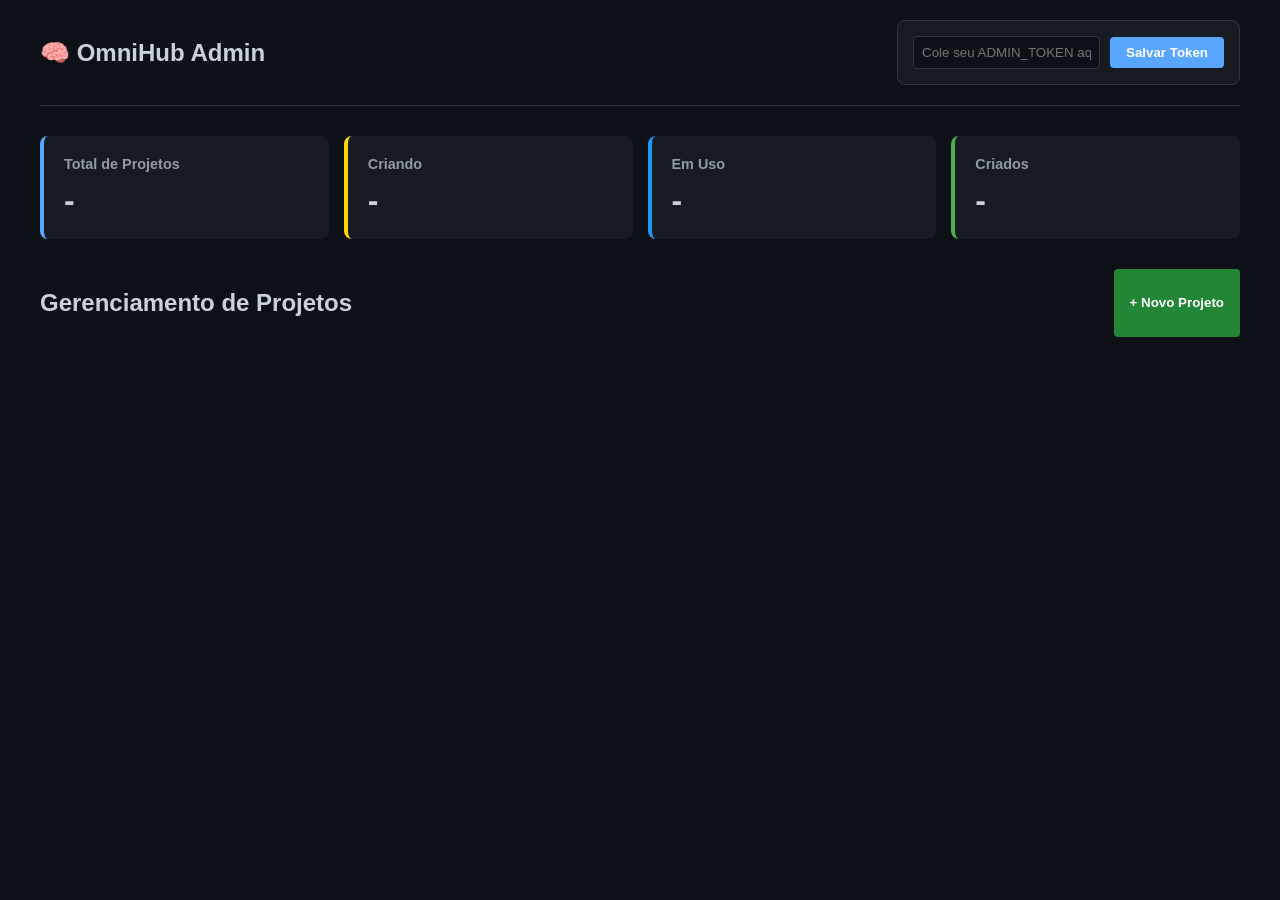
==== admin.html @ b7250820 "Add files via upload" ====
<!DOCTYPE html>
<html lang="pt-BR">
<head>
    <meta charset="UTF-8">
    <meta name="viewport" content="width=device-width, initial-scale=1.0">
    <title>OmniHub Admin | HDMicro</title>
    <style>
        :root { --bg: #0d1117; --card: #161b22; --text: #c9d1d9; --accent: #58a6ff; --border: #30363d; }
        body { font-family: -apple-system, BlinkMacSystemFont, "Segoe UI", Roboto, sans-serif; background: var(--bg); color: var(--text); margin: 0; padding: 20px; }
        .container { max-width: 1200px; margin: 0 auto; }
        
        /* Header & Config */
        header { display: flex; justify-content: space-between; align-items: center; margin-bottom: 30px; border-bottom: 1px solid var(--border); padding-bottom: 20px; }
        h1 { margin: 0; font-size: 1.5rem; }
        .config-box { background: var(--card); padding: 15px; border-radius: 8px; border: 1px solid var(--border); display: flex; gap: 10px; align-items: center; }
        input[type="password"], input[type="text"] { background: #0d1117; border: 1px solid var(--border); color: white; padding: 8px; border-radius: 4px; flex-grow: 1; }
        button { background: var(--accent); color: #fff; border: none; padding: 8px 16px; border-radius: 4px; cursor: pointer; font-weight: bold; transition: opacity 0.2s; }
        button:hover { opacity: 0.8; }
        button.secondary { background: #238636; }
        
        /* Stats Cards */
        .stats { display: grid; grid-template-columns: repeat(auto-fit, minmax(200px, 1fr)); gap: 15px; margin-bottom: 30px; }
        .stat-card { background: var(--card); padding: 20px; border-radius: 8px; border-left: 4px solid var(--accent); }
        .stat-card h3 { margin: 0 0 10px 0; font-size: 0.9rem; opacity: 0.7; }
        .stat-card .value { font-size: 2rem; font-weight: bold; }
        
        /* Project List */
        .project-list { display: grid; gap: 15px; }
        .project-item { background: var(--card); padding: 20px; border-radius: 8px; border: 1px solid var(--border); display: flex; justify-content: space-between; align-items: center; transition: transform 0.2s; }
        .project-item:hover { transform: translateY(-2px); border-color: var(--accent); }
        .proj-info h4 { margin: 0 0 5px 0; color: var(--accent); }
        .proj-meta { font-size: 0.85rem; opacity: 0.6; }
        .status-badge { padding: 4px 12px; border-radius: 20px; font-size: 0.8rem; font-weight: bold; text-transform: uppercase; }
        
        /* Modal / Form */
        .modal { display: none; position: fixed; top: 0; left: 0; width: 100%; height: 100%; background: rgba(0,0,0,0.8); justify-content: center; align-items: center; z-index: 100; }
        .modal.active { display: flex; }
        .modal-content { background: var(--card); padding: 30px; border-radius: 12px; width: 100%; max-width: 500px; border: 1px solid var(--border); }
        .form-group { margin-bottom: 15px; }
        label { display: block; margin-bottom: 5px; font-size: 0.9rem; }
        select, textarea { width: 100%; background: #0d1117; border: 1px solid var(--border); color: white; padding: 10px; border-radius: 4px; box-sizing: border-box; }
        .actions { display: flex; gap: 10px; justify-content: flex-end; margin-top: 20px; }
        
        /* Loading */
        .loading { text-align: center; padding: 40px; opacity: 0.5; display: none; }
    </style>
</head>
<body>

<div class="container">
    <header>
        <h1>🧠 OmniHub Admin</h1>
        <div class="config-box">
            <input type="password" id="tokenInput" placeholder="Cole seu ADMIN_TOKEN aqui..." />
            <button onclick="saveToken()">Salvar Token</button>
        </div>
    </header>

    <!-- Dashboard Stats -->
    <div class="stats" id="statsContainer">
        <div class="stat-card"><h3>Total de Projetos</h3><div class="value" id="countTotal">-</div></div>
        <div class="stat-card" style="border-color: #FFD700;"><h3>Criando</h3><div class="value" id="countCriando">-</div></div>
        <div class="stat-card" style="border-color: #2196F3;"><h3>Em Uso</h3><div class="value" id="countEmUso">-</div></div>
        <div class="stat-card" style="border-color: #4CAF50;"><h3>Criados</h3><div class="value" id="countCriados">-</div></div>
    </div>

    <!-- Actions Bar -->
    <div style="margin-bottom: 20px; display: flex; justify-content: space-between;">
        <h2>Gerenciamento de Projetos</h2>
        <button class="secondary" onclick="openModal()">+ Novo Projeto</button>
    </div>

    <!-- List -->
    <div id="loading" class="loading">Carregando dados da nuvem...</div>
    <div class="project-list" id="projectList"></div>
</div>

<!-- Modal de Criação/Edição -->
<div class="modal" id="projectModal">
    <div class="modal-content">
        <h3 id="modalTitle">Novo Projeto</h3>
        <div class="form-group">
            <label>Nome do Projeto</label>
            <input type="text" id="projName" placeholder="Ex: Conversor de Ícones Zumbi">
        </div>
        <div class="form-group">
            <label>Status Atual</label>
            <select id="projStatus">
                <option value="Criando">Criando</option>
                <option value="Em Uso">Em Uso</option>
                <option value="Criados">Criados</option>
                <option value="Criados mas sem uso">Criados mas sem uso</option>
            </select>
        </div>
        <div class="form-group">
            <label>Branch GitHub (Opcional)</label>
            <input type="text" id="projBranch" placeholder="main / dev / feature-x">
        </div>
        <div class="form-group">
            <label>Descrição Técnica</label>
            <textarea id="projDesc" rows="3" placeholder="Breve resumo do que o projeto faz..."></textarea>
        </div>
        <div class="actions">
            <button style="background:#30363d" onclick="closeModal()">Cancelar</button>
            <button onclick="submitProject()">Salvar Projeto</button>
        </div>
    </div>
</div>

<script>
    const API_URL = 'https://hub-ias.hdmicro-ml.workers.dev/api/projects';
    let currentToken = localStorage.getItem('omnihub_token') || '';
    document.getElementById('tokenInput').value = currentToken;

    // --- AUTENTICAÇÃO ---
    function saveToken() {
        const token = document.getElementById('tokenInput').value.trim();
        if(token) {
            localStorage.setItem('omnihub_token', token);
            currentToken = token;
            alert('Token salvo! Recarregando dados...');
            loadProjects();
        } else {
            alert('Por favor, insira um token válido.');
        }
    }

    // --- CARREGAMENTO ---
    async function loadProjects() {
        if(!currentToken) {
            document.getElementById('projectList').innerHTML = '<p style="text-align:center">Insira seu ADMIN_TOKEN acima para visualizar os projetos.</p>';
            return;
        }

        document.getElementById('loading').style.display = 'block';
        document.getElementById('projectList').innerHTML = '';
        
        try {
            const res = await fetch(API_URL, { headers: { 'Authorization': `Bearer ${currentToken}` } });
            const data = await res.json();
            
            if(data.success) {
                renderStats(data.data);
                renderList(data.data);
            } else {
                throw new Error(data.error || 'Erro desconhecido');
            }
        } catch(err) {
            document.getElementById('projectList').innerHTML = `<p style="color:#f85149; text-align:center">Erro: ${err.message}. Verifique seu token.</p>`;
        } finally {
            document.getElementById('loading').style.display = 'none';
        }
    }

    function renderStats(projects) {
        const counts = { 'Criando': 0, 'Em Uso': 0, 'Criados': 0, 'Criados mas sem uso': 0 };
        projects.forEach(p => { if(counts[p.status_label] !== undefined) counts[p.status_label]++; });
        
        document.getElementById('countTotal').innerText = projects.length;
        document.getElementById('countCriando').innerText = counts['Criando'];
        document.getElementById('countEmUso').innerText = counts['Em Uso'];
        document.getElementById('countCriados').innerText = counts['Criados'];
    }

    function renderList(projects) {
        const list = document.getElementById('projectList');
        if(projects.length === 0) {
            list.innerHTML = '<p style="text-align:center; opacity:0.6">Nenhum projeto encontrado na nuvem.</p>';
            return;
        }

        list.innerHTML = projects.map(p => `
            <div class="project-item">
                <div class="proj-info">
                    <h4>${p.name}</h4>
                    <div class="proj-meta">${p.description || 'Sem descrição'} • Branch: ${p.github_branch || 'N/A'}</div>
                    <div class="proj-meta" style="margin-top:5px">Atualizado em: ${new Date(p.updated_at).toLocaleDateString('pt-BR')}</div>
                </div>
                <span class="status-badge" style="background:${p.color_hex}20; color:${p.color_hex}; border:1px solid ${p.color_hex}40">
                    ${p.status_label}
                </span>
            </div>
        `).join('');
    }

    // --- MODAL & CRIAÇÃO ---
    function openModal() { document.getElementById('projectModal').classList.add('active'); }
    function closeModal() { 
        document.getElementById('projectModal').classList.remove('active');
        ['projName','projBranch','projDesc'].forEach(id => document.getElementById(id).value = '');
    }

    async function submitProject() {
        const btn = event.target;
        const originalText = btn.innerText;
        btn.innerText = 'Enviando...';
        btn.disabled = true;

        const payload = {
            name: document.getElementById('projName').value,
            status_label: document.getElementById('projStatus').value,
            github_branch: document.getElementById('projBranch').value,
            description: document.getElementById('projDesc').value
        };

        try {
            const res = await fetch(API_URL, {
                method: 'POST',
                headers: { 
                    'Content-Type': 'application/json',
                    'Authorization': `Bearer ${currentToken}`
                },
                body: JSON.stringify(payload)
            });
            const data = await res.json();
            if(data.success) {
                closeModal();
                loadProjects();
            } else {
                alert('Erro: ' + data.error);
            }
        } catch(err) {
            alert('Falha na conexão: ' + err.message);
        } finally {
            btn.innerText = originalText;
            btn.disabled = false;
        }
    }

    // Carrega ao iniciar se tiver token
    if(currentToken) loadProjects();
</script>

</body>
</html>
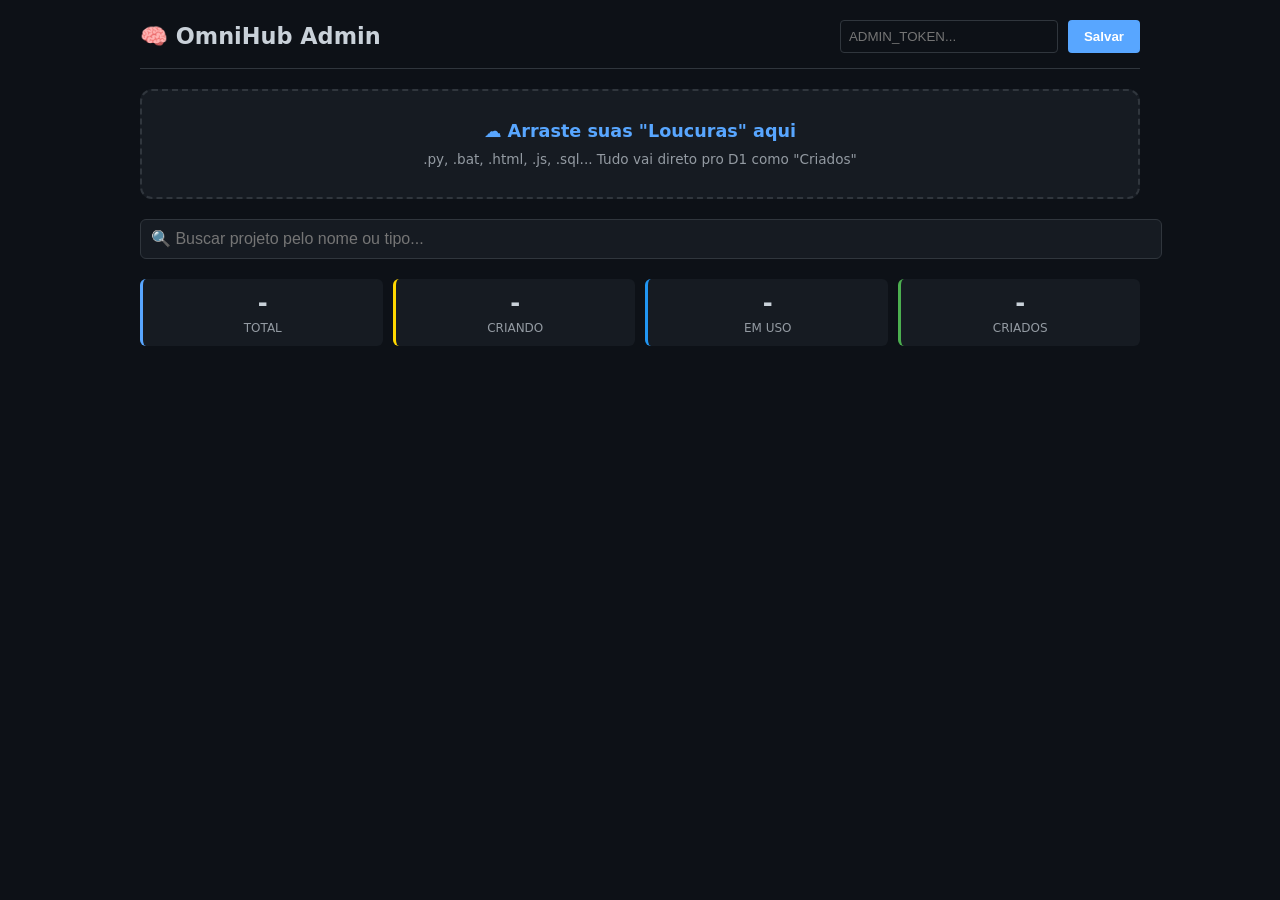
==== commit 74e73f24: "Add files via upload" ====
--- a/admin.html
+++ b/admin.html
@@ -3,233 +3,210 @@
 <head>
     <meta charset="UTF-8">
     <meta name="viewport" content="width=device-width, initial-scale=1.0">
-    <title>OmniHub Admin | HDMicro</title>
+    <title>OmniHub Admin | Curadoria HDMicro</title>
     <style>
-        :root { --bg: #0d1117; --card: #161b22; --text: #c9d1d9; --accent: #58a6ff; --border: #30363d; }
-        body { font-family: -apple-system, BlinkMacSystemFont, "Segoe UI", Roboto, sans-serif; background: var(--bg); color: var(--text); margin: 0; padding: 20px; }
-        .container { max-width: 1200px; margin: 0 auto; }
-        
-        /* Header & Config */
-        header { display: flex; justify-content: space-between; align-items: center; margin-bottom: 30px; border-bottom: 1px solid var(--border); padding-bottom: 20px; }
-        h1 { margin: 0; font-size: 1.5rem; }
-        .config-box { background: var(--card); padding: 15px; border-radius: 8px; border: 1px solid var(--border); display: flex; gap: 10px; align-items: center; }
-        input[type="password"], input[type="text"] { background: #0d1117; border: 1px solid var(--border); color: white; padding: 8px; border-radius: 4px; flex-grow: 1; }
-        button { background: var(--accent); color: #fff; border: none; padding: 8px 16px; border-radius: 4px; cursor: pointer; font-weight: bold; transition: opacity 0.2s; }
-        button:hover { opacity: 0.8; }
-        button.secondary { background: #238636; }
-        
-        /* Stats Cards */
-        .stats { display: grid; grid-template-columns: repeat(auto-fit, minmax(200px, 1fr)); gap: 15px; margin-bottom: 30px; }
-        .stat-card { background: var(--card); padding: 20px; border-radius: 8px; border-left: 4px solid var(--accent); }
-        .stat-card h3 { margin: 0 0 10px 0; font-size: 0.9rem; opacity: 0.7; }
-        .stat-card .value { font-size: 2rem; font-weight: bold; }
-        
-        /* Project List */
-        .project-list { display: grid; gap: 15px; }
-        .project-item { background: var(--card); padding: 20px; border-radius: 8px; border: 1px solid var(--border); display: flex; justify-content: space-between; align-items: center; transition: transform 0.2s; }
-        .project-item:hover { transform: translateY(-2px); border-color: var(--accent); }
-        .proj-info h4 { margin: 0 0 5px 0; color: var(--accent); }
-        .proj-meta { font-size: 0.85rem; opacity: 0.6; }
-        .status-badge { padding: 4px 12px; border-radius: 20px; font-size: 0.8rem; font-weight: bold; text-transform: uppercase; }
-        
-        /* Modal / Form */
-        .modal { display: none; position: fixed; top: 0; left: 0; width: 100%; height: 100%; background: rgba(0,0,0,0.8); justify-content: center; align-items: center; z-index: 100; }
-        .modal.active { display: flex; }
-        .modal-content { background: var(--card); padding: 30px; border-radius: 12px; width: 100%; max-width: 500px; border: 1px solid var(--border); }
-        .form-group { margin-bottom: 15px; }
-        label { display: block; margin-bottom: 5px; font-size: 0.9rem; }
-        select, textarea { width: 100%; background: #0d1117; border: 1px solid var(--border); color: white; padding: 10px; border-radius: 4px; box-sizing: border-box; }
-        .actions { display: flex; gap: 10px; justify-content: flex-end; margin-top: 20px; }
-        
-        /* Loading */
-        .loading { text-align: center; padding: 40px; opacity: 0.5; display: none; }
+        :root { --bg: #0d1117; --card: #161b22; --text: #c9d1d9; --accent: #58a6ff; --border: #30363d; --green: #238636; }
+        body { font-family: system-ui, sans-serif; background: var(--bg); color: var(--text); margin: 0; padding: 20px; }
+        .container { max-width: 1000px; margin: 0 auto; }
+        
+        /* HEADER & TOKEN */
+        header { display: flex; justify-content: space-between; align-items: center; margin-bottom: 20px; border-bottom: 1px solid var(--border); padding-bottom: 15px; }
+        h1 { margin: 0; font-size: 1.4rem; }
+        .token-box { display: flex; gap: 10px; }
+        input[type="password"] { background: #0d1117; border: 1px solid var(--border); color: white; padding: 8px; border-radius: 4px; width: 200px; }
+        button { background: var(--accent); color: #fff; border: none; padding: 8px 16px; border-radius: 4px; cursor: pointer; font-weight: bold; }
+        
+        /* BUSCA LOCAL (Performance para Pentium) */
+        .search-bar { margin-bottom: 20px; }
+        .search-bar input { width: 100%; padding: 10px; background: var(--card); border: 1px solid var(--border); color: white; border-radius: 6px; font-size: 1rem; }
+        
+        /* ZONA DE UPLOAD */
+        .upload-zone { 
+            border: 2px dashed var(--border); border-radius: 12px; padding: 30px; text-align: center; 
+            background: var(--card); transition: all 0.3s; margin-bottom: 20px; cursor: pointer;
+        }
+        .upload-zone:hover, .upload-zone.dragover { border-color: var(--accent); background: rgba(88, 166, 255, 0.05); }
+        .upload-zone h2 { margin: 0 0 10px 0; color: var(--accent); font-size: 1.1rem; }
+        .upload-zone p { margin: 0; opacity: 0.7; font-size: 0.85rem; }
+        #fileInput { display: none; }
+        
+        /* STATS */
+        .stats { display: grid; grid-template-columns: repeat(auto-fit, minmax(120px, 1fr)); gap: 10px; margin-bottom: 20px; }
+        .stat-card { background: var(--card); padding: 10px; border-radius: 6px; text-align: center; border-left: 3px solid var(--accent); }
+        .stat-card .val { font-size: 1.5rem; font-weight: bold; display: block; }
+        .stat-card .lbl { font-size: 0.75rem; opacity: 0.7; text-transform: uppercase; }
+        
+        /* LISTA DE PROJETOS */
+        .project-list { display: grid; gap: 8px; }
+        .proj-item { background: var(--card); padding: 12px 15px; border-radius: 6px; border: 1px solid var(--border); display: flex; justify-content: space-between; align-items: center; }
+        .proj-info { flex: 1; overflow: hidden; }
+        .proj-name { font-weight: bold; color: var(--accent); white-space: nowrap; text-overflow: ellipsis; overflow: hidden; }
+        .proj-meta { font-size: 0.75rem; opacity: 0.6; margin-top: 2px; display: flex; gap: 10px; }
+        .badge { padding: 2px 8px; border-radius: 10px; font-size: 0.7rem; font-weight: bold; text-transform: uppercase; }
+        
+        /* TOAST */
+        .toast { position: fixed; bottom: 20px; right: 20px; background: var(--card); border: 1px solid var(--border); padding: 12px 20px; border-radius: 8px; transform: translateY(100px); opacity: 0; transition: 0.3s; z-index: 100; }
+        .toast.show { transform: translateY(0); opacity: 1; }
     </style>
 </head>
 <body>
-
 <div class="container">
     <header>
         <h1>🧠 OmniHub Admin</h1>
-        <div class="config-box">
-            <input type="password" id="tokenInput" placeholder="Cole seu ADMIN_TOKEN aqui..." />
-            <button onclick="saveToken()">Salvar Token</button>
+        <div class="token-box">
+            <input type="password" id="tokenInput" placeholder="ADMIN_TOKEN..." />
+            <button onclick="saveToken()">Salvar</button>
         </div>
     </header>
 
-    <!-- Dashboard Stats -->
+    <!-- CAMPO MÁGICO DE UPLOAD -->
+    <div class="upload-zone" id="dropZone" onclick="document.getElementById('fileInput').click()">
+        <h2>☁️ Arraste suas "Loucuras" aqui</h2>
+        <p>.py, .bat, .html, .js, .sql... Tudo vai direto pro D1 como "Criados"</p>
+        <input type="file" id="fileInput" multiple onchange="handleFiles(this.files)">
+    </div>
+
+    <!-- BUSCA INSTANTÂNEA -->
+    <div class="search-bar">
+        <input type="text" id="searchInput" placeholder="🔍 Buscar projeto pelo nome ou tipo..." oninput="filterProjects()">
+    </div>
+
+    <!-- DASHBOARD -->
     <div class="stats" id="statsContainer">
-        <div class="stat-card"><h3>Total de Projetos</h3><div class="value" id="countTotal">-</div></div>
-        <div class="stat-card" style="border-color: #FFD700;"><h3>Criando</h3><div class="value" id="countCriando">-</div></div>
-        <div class="stat-card" style="border-color: #2196F3;"><h3>Em Uso</h3><div class="value" id="countEmUso">-</div></div>
-        <div class="stat-card" style="border-color: #4CAF50;"><h3>Criados</h3><div class="value" id="countCriados">-</div></div>
+        <div class="stat-card"><span class="val" id="countTotal">-</span><span class="lbl">Total</span></div>
+        <div class="stat-card" style="border-color:#FFD700"><span class="val" id="countCriando">-</span><span class="lbl">Criando</span></div>
+        <div class="stat-card" style="border-color:#2196F3"><span class="val" id="countEmUso">-</span><span class="lbl">Em Uso</span></div>
+        <div class="stat-card" style="border-color:#4CAF50"><span class="val" id="countCriados">-</span><span class="lbl">Criados</span></div>
     </div>
 
-    <!-- Actions Bar -->
-    <div style="margin-bottom: 20px; display: flex; justify-content: space-between;">
-        <h2>Gerenciamento de Projetos</h2>
-        <button class="secondary" onclick="openModal()">+ Novo Projeto</button>
-    </div>
-
-    <!-- List -->
-    <div id="loading" class="loading">Carregando dados da nuvem...</div>
+    <div id="loading" style="text-align:center;padding:20px;opacity:0.5;display:none">Carregando acervo...</div>
     <div class="project-list" id="projectList"></div>
 </div>
 
-<!-- Modal de Criação/Edição -->
-<div class="modal" id="projectModal">
-    <div class="modal-content">
-        <h3 id="modalTitle">Novo Projeto</h3>
-        <div class="form-group">
-            <label>Nome do Projeto</label>
-            <input type="text" id="projName" placeholder="Ex: Conversor de Ícones Zumbi">
+<div class="toast" id="toast"></div>
+
+<script>
+const API = 'https://hub-ias.hdmicro-ml.workers.dev/api/projects';
+let token = localStorage.getItem('omnihub_token') || '';
+let allProjects = []; // Guarda tudo na memória para busca rápida
+
+document.getElementById('tokenInput').value = token;
+
+// --- AUTENTICAÇÃO ---
+function saveToken() {
+    const t = document.getElementById('tokenInput').value.trim();
+    if(t) { localStorage.setItem('omnihub_token', t); token = t; showToast('✅ Token salvo!'); loadProjects(); }
+}
+
+// --- UPLOAD INTELIGENTE ---
+const dropZone = document.getElementById('dropZone');
+['dragenter','dragover'].forEach(e => dropZone.addEventListener(e, ev => { ev.preventDefault(); dropZone.classList.add('dragover'); }));
+['dragleave','drop'].forEach(e => dropZone.addEventListener(e, ev => { ev.preventDefault(); dropZone.classList.remove('dragover'); }));
+dropZone.addEventListener('drop', e => handleFiles(e.dataTransfer.files));
+
+async function handleFiles(files) {
+    if(!token) { alert('Salve o token primeiro!'); return; }
+    let uploaded = 0;
+    
+    for(const file of files) {
+        // Detecta extensão automaticamente
+        const ext = '.' + file.name.split('.').pop().toLowerCase();
+        const validExts = ['.py','.js','.html','.css','.bat','.ps1','.sql','.json','.md','.txt','.cs','.java'];
+        if(!validExts.includes(ext)) continue;
+        
+        try {
+            const resp = await fetch(API, {
+                method: 'POST',
+                headers: { 'Content-Type':'application/json', 'Authorization': `Bearer ${token}` },
+                body: JSON.stringify({
+                    name: file.name,
+                    description: `Upload via Admin (${ext})`,
+                    file_type: ext,          // Novo campo do schema
+                    size_bytes: file.size,   // Novo campo do schema
+                    status_label: 'Criados'
+                })
+            });
+            const data = await resp.json();
+            if(data.success) uploaded++;
+        } catch(e) { console.error(e); }
+    }
+    
+    if(uploaded > 0) {
+        showToast(`☁️ ${uploaded} arquivo(s) enviado(s)!`);
+        loadProjects(); // Recarrega lista
+    } else {
+        showToast('⚠️ Nenhum arquivo válido encontrado.', 'error');
+    }
+}
+
+// --- CARREGAMENTO E FILTRO ---
+async function loadProjects() {
+    if(!token) return;
+    document.getElementById('loading').style.display = 'block';
+    
+    try {
+        const res = await fetch(API, { headers: { 'Authorization': `Bearer ${token}` } });
+        const data = await res.json();
+        if(data.success) {
+            allProjects = data.data; // Salva na memória RAM
+            renderData(allProjects);
+        }
+    } catch(e) { showToast('Erro de conexão', 'error'); }
+    finally { document.getElementById('loading').style.display = 'none'; }
+}
+
+function filterProjects() {
+    const term = document.getElementById('searchInput').value.toLowerCase();
+    const filtered = allProjects.filter(p => 
+        p.name.toLowerCase().includes(term) || 
+        (p.file_type && p.file_type.includes(term))
+    );
+    renderData(filtered);
+}
+
+function renderData(projects) {
+    // Atualiza Stats
+    const counts = {'Criando':0,'Em Uso':0,'Criados':0};
+    projects.forEach(p => { if(counts[p.status_label]!==undefined) counts[p.status_label]++; });
+    
+    document.getElementById('countTotal').innerText = projects.length;
+    document.getElementById('countCriando').innerText = counts['Criando'];
+    document.getElementById('countEmUso').innerText = counts['Em Uso'];
+    document.getElementById('countCriados').innerText = counts['Criados'];
+    
+    // Renderiza Lista
+    document.getElementById('projectList').innerHTML = projects.map(p => `
+        <div class="proj-item">
+            <div class="proj-info">
+                <div class="proj-name">${p.name}</div>
+                <div class="proj-meta">
+                    <span>${p.file_type || '?'}</span>
+                    <span>${formatBytes(p.size_bytes)}</span>
+                    <span>${new Date(p.updated_at).toLocaleDateString()}</span>
+                </div>
+            </div>
+            <span class="badge" style="background:${p.color_hex}20;color:${p.color_hex};border:1px solid ${p.color_hex}40">${p.status_label}</span>
         </div>
-        <div class="form-group">
-            <label>Status Atual</label>
-            <select id="projStatus">
-                <option value="Criando">Criando</option>
-                <option value="Em Uso">Em Uso</option>
-                <option value="Criados">Criados</option>
-                <option value="Criados mas sem uso">Criados mas sem uso</option>
-            </select>
-        </div>
-        <div class="form-group">
-            <label>Branch GitHub (Opcional)</label>
-            <input type="text" id="projBranch" placeholder="main / dev / feature-x">
-        </div>
-        <div class="form-group">
-            <label>Descrição Técnica</label>
-            <textarea id="projDesc" rows="3" placeholder="Breve resumo do que o projeto faz..."></textarea>
-        </div>
-        <div class="actions">
-            <button style="background:#30363d" onclick="closeModal()">Cancelar</button>
-            <button onclick="submitProject()">Salvar Projeto</button>
-        </div>
-    </div>
-</div>
-
-<script>
-    const API_URL = 'https://hub-ias.hdmicro-ml.workers.dev/api/projects';
-    let currentToken = localStorage.getItem('omnihub_token') || '';
-    document.getElementById('tokenInput').value = currentToken;
-
-    // --- AUTENTICAÇÃO ---
-    function saveToken() {
-        const token = document.getElementById('tokenInput').value.trim();
-        if(token) {
-            localStorage.setItem('omnihub_token', token);
-            currentToken = token;
-            alert('Token salvo! Recarregando dados...');
-            loadProjects();
-        } else {
-            alert('Por favor, insira um token válido.');
-        }
-    }
-
-    // --- CARREGAMENTO ---
-    async function loadProjects() {
-        if(!currentToken) {
-            document.getElementById('projectList').innerHTML = '<p style="text-align:center">Insira seu ADMIN_TOKEN acima para visualizar os projetos.</p>';
-            return;
-        }
-
-        document.getElementById('loading').style.display = 'block';
-        document.getElementById('projectList').innerHTML = '';
-        
-        try {
-            const res = await fetch(API_URL, { headers: { 'Authorization': `Bearer ${currentToken}` } });
-            const data = await res.json();
-            
-            if(data.success) {
-                renderStats(data.data);
-                renderList(data.data);
-            } else {
-                throw new Error(data.error || 'Erro desconhecido');
-            }
-        } catch(err) {
-            document.getElementById('projectList').innerHTML = `<p style="color:#f85149; text-align:center">Erro: ${err.message}. Verifique seu token.</p>`;
-        } finally {
-            document.getElementById('loading').style.display = 'none';
-        }
-    }
-
-    function renderStats(projects) {
-        const counts = { 'Criando': 0, 'Em Uso': 0, 'Criados': 0, 'Criados mas sem uso': 0 };
-        projects.forEach(p => { if(counts[p.status_label] !== undefined) counts[p.status_label]++; });
-        
-        document.getElementById('countTotal').innerText = projects.length;
-        document.getElementById('countCriando').innerText = counts['Criando'];
-        document.getElementById('countEmUso').innerText = counts['Em Uso'];
-        document.getElementById('countCriados').innerText = counts['Criados'];
-    }
-
-    function renderList(projects) {
-        const list = document.getElementById('projectList');
-        if(projects.length === 0) {
-            list.innerHTML = '<p style="text-align:center; opacity:0.6">Nenhum projeto encontrado na nuvem.</p>';
-            return;
-        }
-
-        list.innerHTML = projects.map(p => `
-            <div class="project-item">
-                <div class="proj-info">
-                    <h4>${p.name}</h4>
-                    <div class="proj-meta">${p.description || 'Sem descrição'} • Branch: ${p.github_branch || 'N/A'}</div>
-                    <div class="proj-meta" style="margin-top:5px">Atualizado em: ${new Date(p.updated_at).toLocaleDateString('pt-BR')}</div>
-                </div>
-                <span class="status-badge" style="background:${p.color_hex}20; color:${p.color_hex}; border:1px solid ${p.color_hex}40">
-                    ${p.status_label}
-                </span>
-            </div>
-        `).join('');
-    }
-
-    // --- MODAL & CRIAÇÃO ---
-    function openModal() { document.getElementById('projectModal').classList.add('active'); }
-    function closeModal() { 
-        document.getElementById('projectModal').classList.remove('active');
-        ['projName','projBranch','projDesc'].forEach(id => document.getElementById(id).value = '');
-    }
-
-    async function submitProject() {
-        const btn = event.target;
-        const originalText = btn.innerText;
-        btn.innerText = 'Enviando...';
-        btn.disabled = true;
-
-        const payload = {
-            name: document.getElementById('projName').value,
-            status_label: document.getElementById('projStatus').value,
-            github_branch: document.getElementById('projBranch').value,
-            description: document.getElementById('projDesc').value
-        };
-
-        try {
-            const res = await fetch(API_URL, {
-                method: 'POST',
-                headers: { 
-                    'Content-Type': 'application/json',
-                    'Authorization': `Bearer ${currentToken}`
-                },
-                body: JSON.stringify(payload)
-            });
-            const data = await res.json();
-            if(data.success) {
-                closeModal();
-                loadProjects();
-            } else {
-                alert('Erro: ' + data.error);
-            }
-        } catch(err) {
-            alert('Falha na conexão: ' + err.message);
-        } finally {
-            btn.innerText = originalText;
-            btn.disabled = false;
-        }
-    }
-
-    // Carrega ao iniciar se tiver token
-    if(currentToken) loadProjects();
+    `).join('');
+}
+
+function formatBytes(bytes) {
+    if (!bytes || bytes === 0) return '0 B';
+    const k = 1024;
+    const sizes = ['B', 'KB', 'MB', 'GB'];
+    const i = Math.floor(Math.log(bytes) / Math.log(k));
+    return parseFloat((bytes / Math.pow(k, i)).toFixed(1)) + ' ' + sizes[i];
+}
+
+function showToast(msg, type='success') {
+    const t = document.getElementById('toast');
+    t.textContent = msg;
+    t.style.borderColor = type==='error' ? '#f85149' : '#238636';
+    t.classList.add('show');
+    setTimeout(() => t.classList.remove('show'), 3000);
+}
+
+if(token) loadProjects();
 </script>
-
 </body>
 </html>
